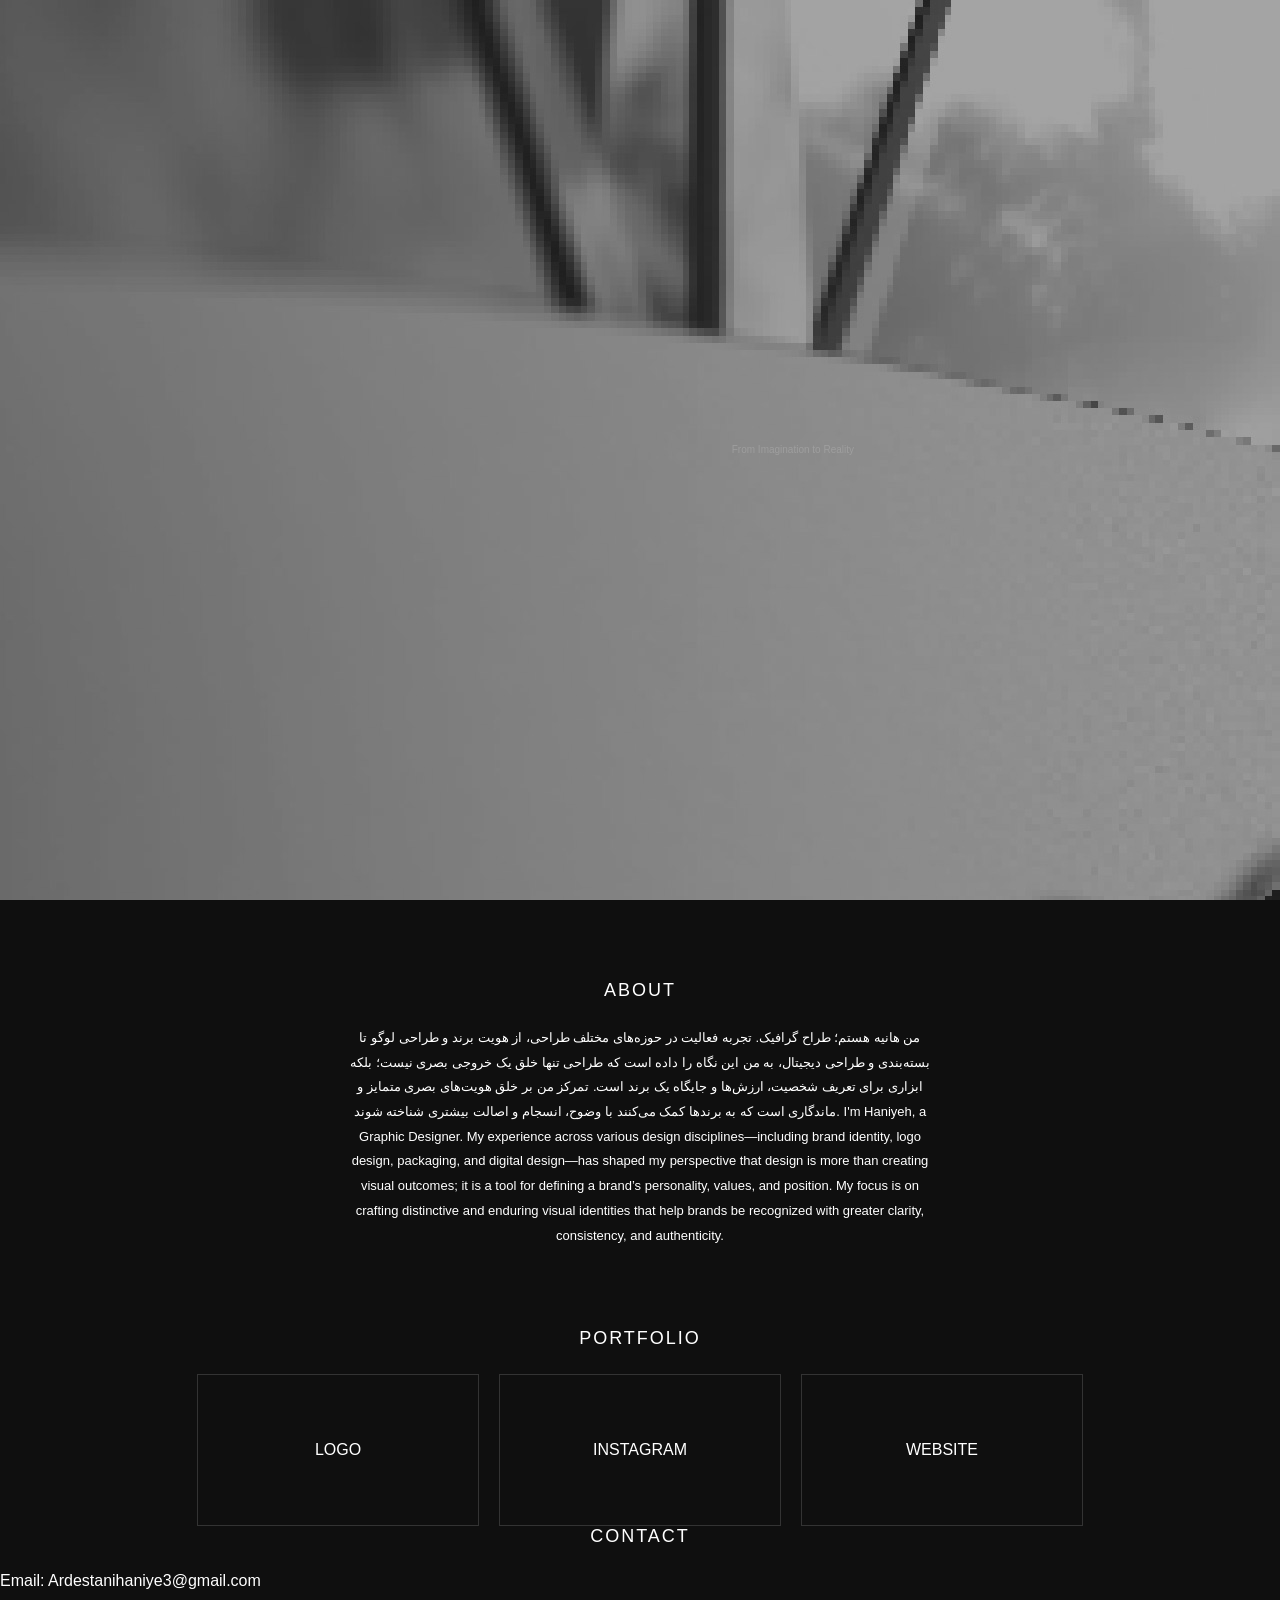
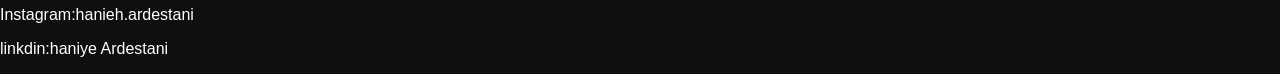
==== index.html @ 0f3c7840 "Update index.html" ====
<!DOCTYPE html>
<html lang="en">
<head>
  <meta charset="UTF-8">
  <meta name="viewport" content="width=device-width, initial-scale=1.0">
  <title>Haniye Ardestani</title>
  <link rel="stylesheet" href="style.css">
</head>

<body>

<!-- HERO -->
<section class="hero">

  <div class="hero-slider">
    <img src="Untitled-2-01.jpg" class="active">
  </div>

  <h1 class="name">HANIYE ARDESTANI</h1>
  <p class="tagline">From Imagination to Reality</p>

</section>

<!-- ABOUT -->
<section class="about">

  <h2>ABOUT</h2>

  <div class="about-box">
    <p class="about-text">
    من هانیه هستم؛ طراح گرافیک.

تجربه فعالیت در حوزه‌های مختلف طراحی، از هویت برند و طراحی لوگو تا بسته‌بندی و طراحی دیجیتال، به من این نگاه را داده است که طراحی تنها خلق یک خروجی بصری نیست؛ بلکه ابزاری برای تعریف شخصیت، ارزش‌ها و جایگاه یک برند است.

تمرکز من بر خلق هویت‌های بصری متمایز و ماندگاری است که به برندها کمک می‌کنند با وضوح، انسجام و اصالت بیشتری شناخته شوند.
  I'm Haniyeh, a Graphic Designer.

My experience across various design disciplines—including brand identity, logo design, packaging, and digital design—has shaped my perspective that design is more than creating visual outcomes; it is a tool for defining a brand’s personality, values, and position.

My focus is on crafting distinctive and enduring visual identities that help brands be recognized with greater clarity, consistency, and authenticity.

    </p>
  </div>

</section>
<!-- PORTFOLIO -->
<section class="portfolio">

  <h2>PORTFOLIO</h2>

  <div class="grid">

    <a href="logo.html" class="card">LOGO</a>
    <a href="instagram.html" class="card">INSTAGRAM</a>
    <a href="website.html" class="card">WEBSITE</a>

  </div>

</section>

<!-- CONTACT -->
<section class="contact">
  <h2>CONTACT</h2>

  <p>Email: Ardestanihaniye3@gmail.com</p>
  <p>Instagram:hanieh.ardestani</p>
 <p>linkdin:haniye Ardestani</p>
</section>

<script src="script.js"></script>
</body>
</html>
---- style.css ----
body {
  margin: 0;
  padding: 0;
  background: #0f0f0f;
  color: white;
  font-family: Arial, sans-serif;
}

/* HERO FULL SCREEN */
.hero {
  position: relative;
  width: 100vw;
  height: 100vh;
  overflow: hidden;

  display: flex;
  justify-content: center;
  align-items: center;
}

/* SLIDER */
.hero-slider {
  position: absolute;
  inset: 0;
  width: 100%;
  height: 100%;
}

.slide {
  position: absolute;
  width: 100%;
  height: 100%;
  object-fit: cover;

  opacity: 0;
  transition: opacity 1s ease;
}

/* active slide */
.slide.active {
  opacity: 1;
}

/* DARK OVERLAY (خیلی مهم برای لوکس شدن) */
.hero::after {
  content: "";
  position: absolute;
  inset: 0;
  background: rgba(0,0,0,0.35);
}

/* TEXT */
.hero-text {
  position: relative;
  z-index: 2;
  text-align: center;
}

.name {
  font-size: clamp(14px, 5vw, 28px);
  letter-spacing: 2px;
  margin: 0;
}

.tagline {
  font-size: clamp(10px, 3.5vw, 10px);
  opacity: 0.7;
  margin-top: 8px;
}

.grid {
  display: flex;
  flex-wrap: wrap;
  justify-content: center;
  gap: 20px;
}

.card {
  width: 90%;
  max-width: 280px;
  height: 150px;

  display: flex;
  justify-content: center;
  align-items: center;

  border: 1px solid #333;
  text-decoration: none;
  color: white;
}
.about {
  padding: 80px 24px;
  text-align: center;
}

.about p {
  font-size: 13px;
  line-height: 1.9;

  max-width: 600px;
  margin: 0 auto;
  .about {
  padding: 60px 20px;
  display: flex;
  justify-content: center;
}

/* کادر دور متن */
.about-text {
  max-width: 600px;

  border: 1px solid #333;
  padding: 25px;

  font-size: 14px;
  line-height: 1.8;

  text-align: justify;
  text-justify: inter-word;
}

  padding: 0 10px;
}

.about h2,
.portfolio h2,
.contact h2 {
  display: block;
  width: 100%;

  text-align: center !important;

  font-size: 18px;
  font-weight: 400;

  letter-spacing: 2px;

  margin: 0 auto 25px auto !important;
}
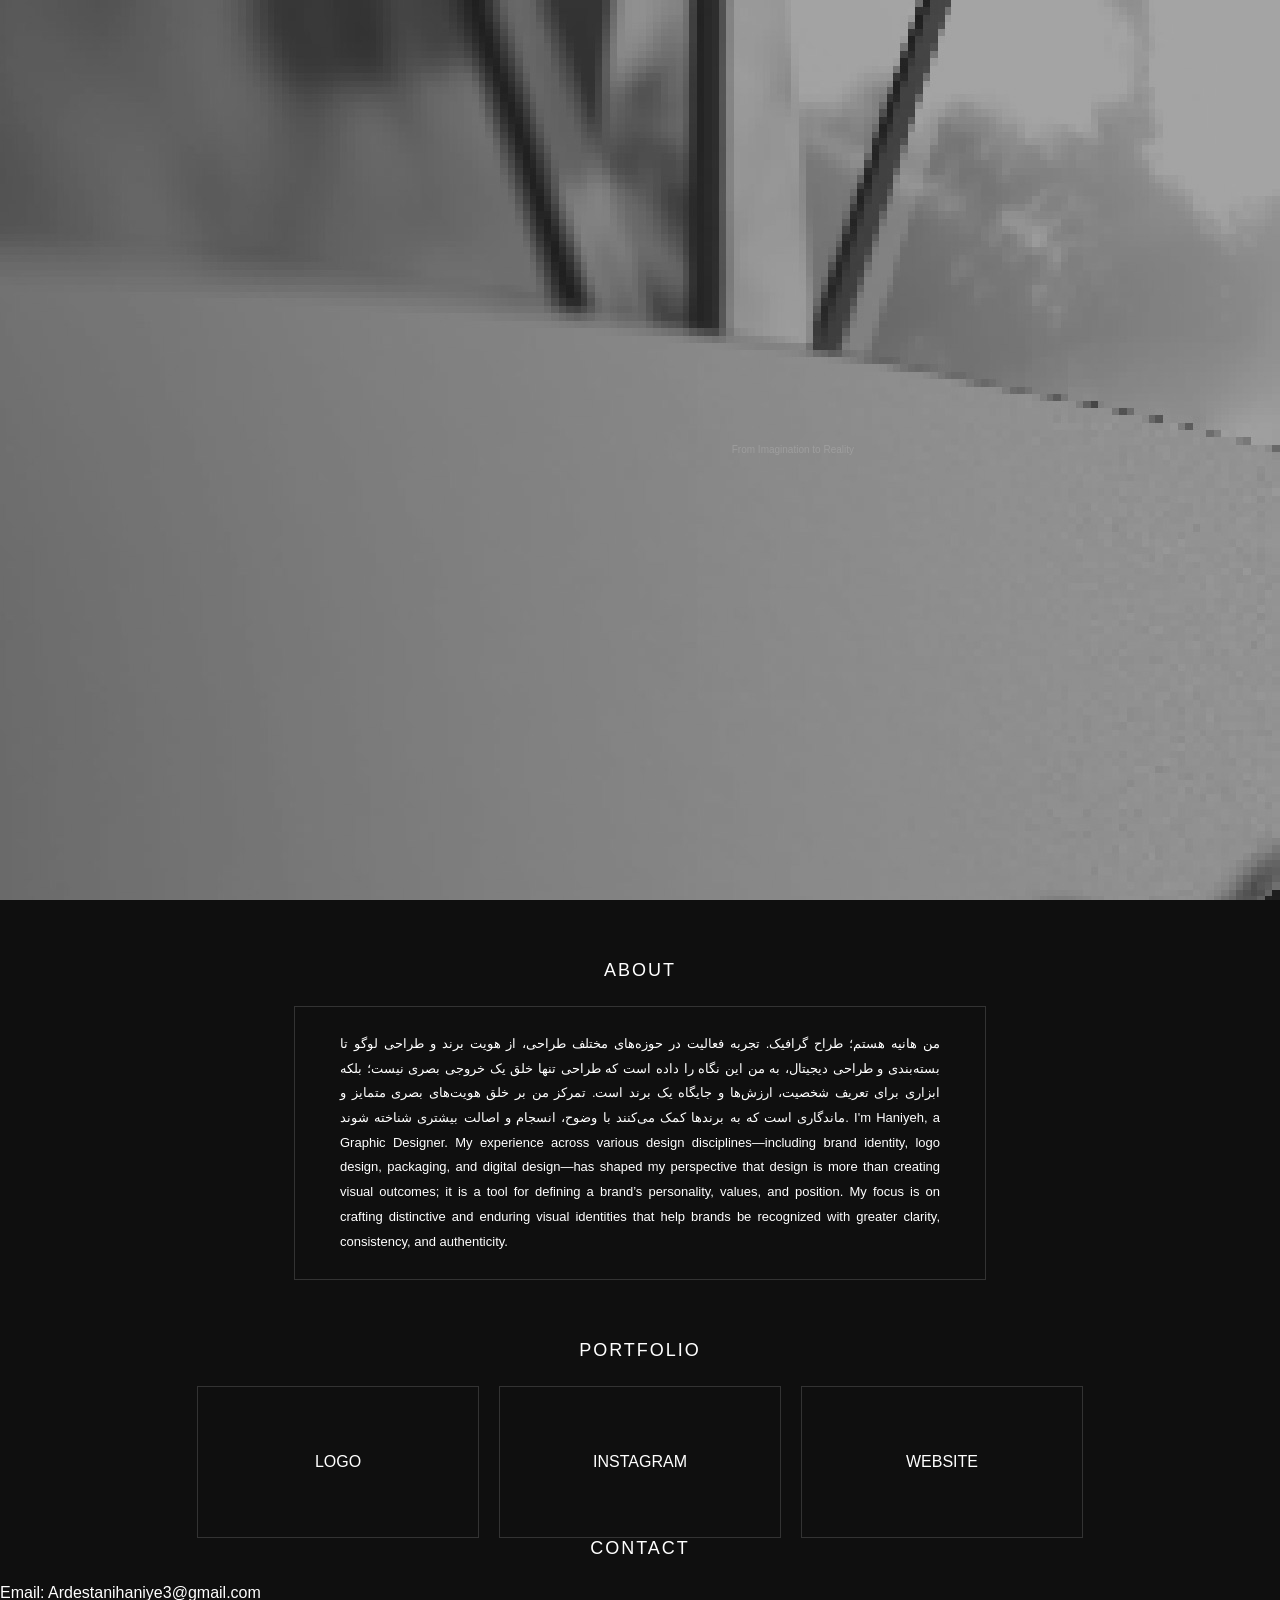
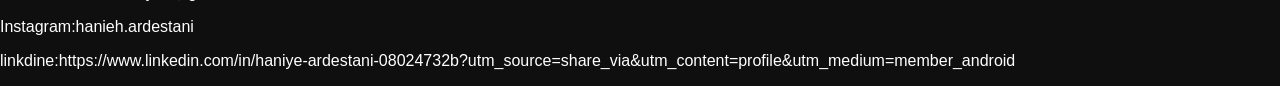
==== commit e2570215: "Update index.html" ====
--- a/index.html
+++ b/index.html
@@ -64,7 +64,7 @@
 
   <p>Email: Ardestanihaniye3@gmail.com</p>
   <p>Instagram:hanieh.ardestani</p>
- <p>linkdin:haniye Ardestani</p>
+ <p>linkdine:https://www.linkedin.com/in/haniye-ardestani-08024732b?utm_source=share_via&utm_content=profile&utm_medium=member_android</p>
 </section>
 
 <script src="script.js"></script>
--- a/style.css
+++ b/style.css
@@ -137,3 +137,28 @@
 
   margin: 0 auto 25px auto !important;
 }
+.about {
+  padding: 60px 20px;
+  text-align: center;
+}
+
+/* کادر دور متن */
+.about-box {
+  max-width: 650px;
+  margin: 0 auto;
+
+  padding: 25px 20px;
+
+  border: 1px solid #333;
+
+  text-align: justify;
+}
+
+/* متن داخل */
+.about-text {
+  font-size: 14px;
+  line-height: 1.8;
+
+  text-align: justify;
+  text-justify: inter-word;
+}
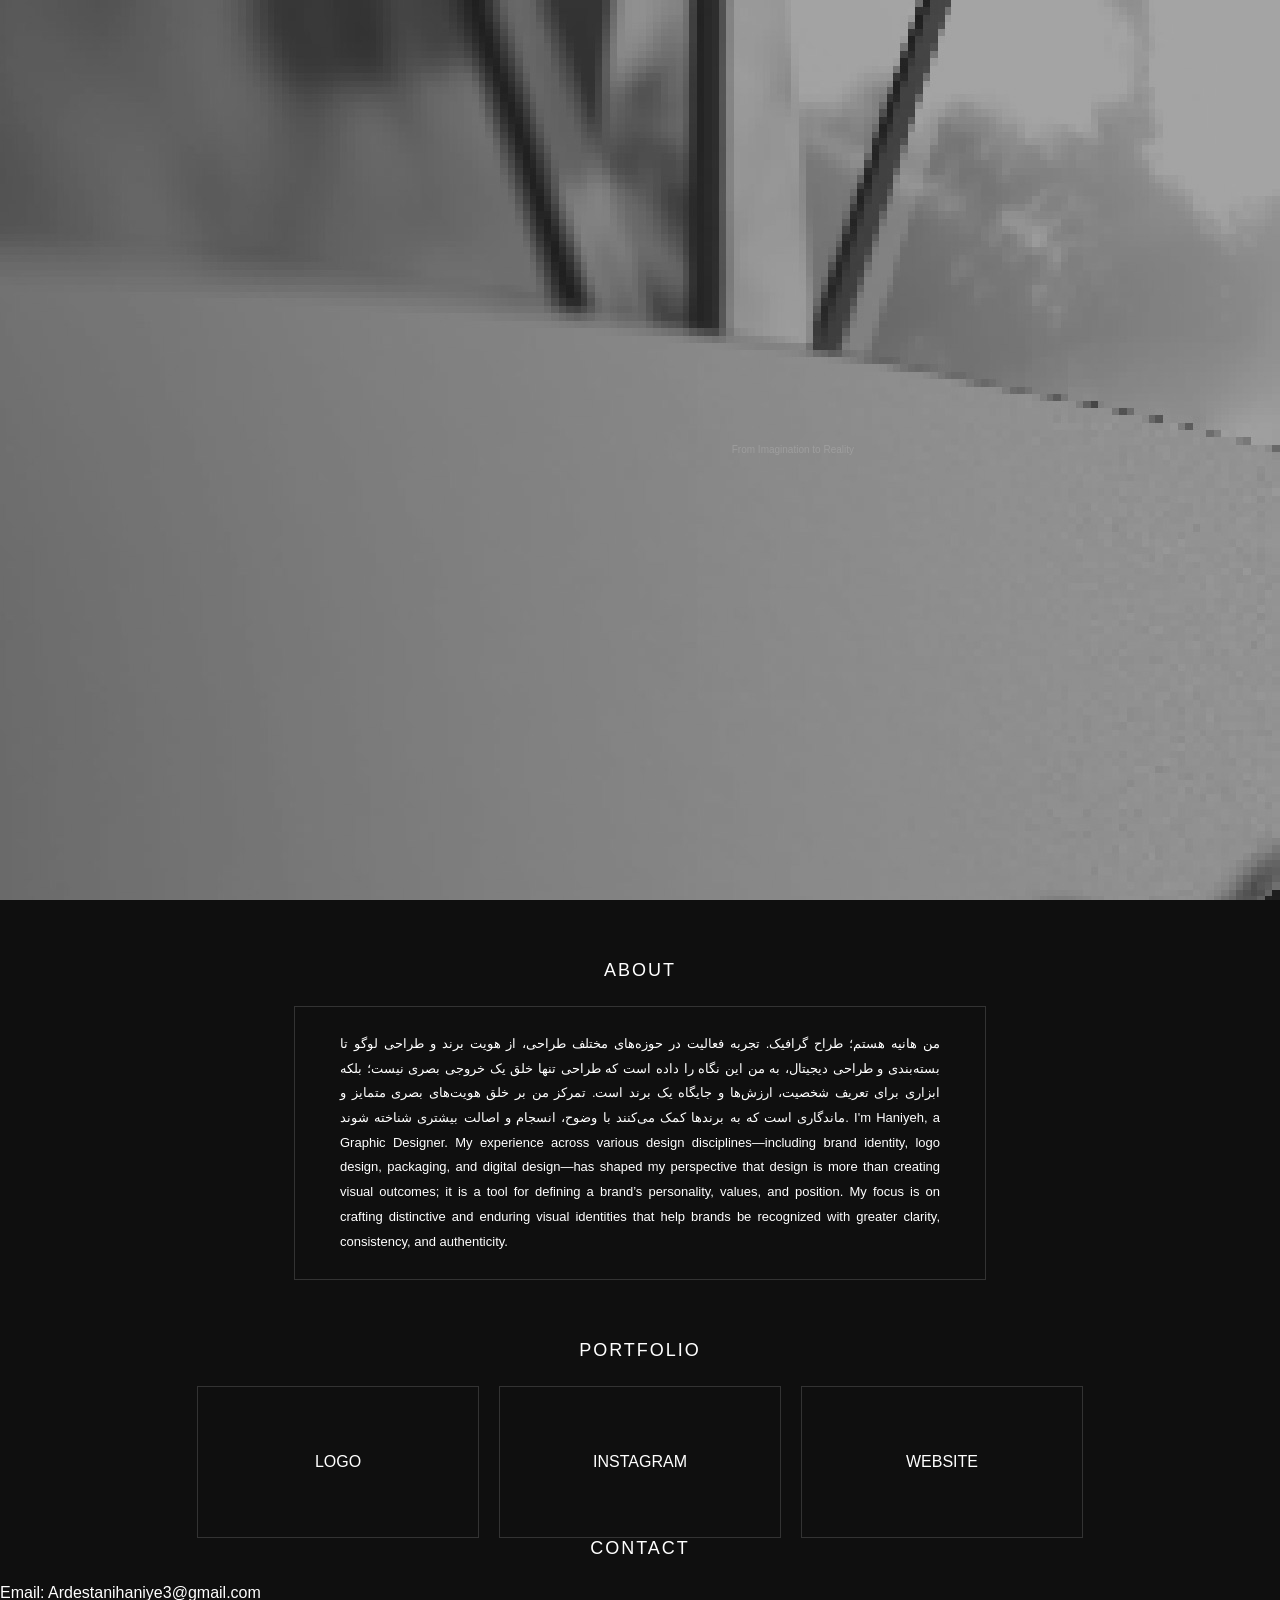
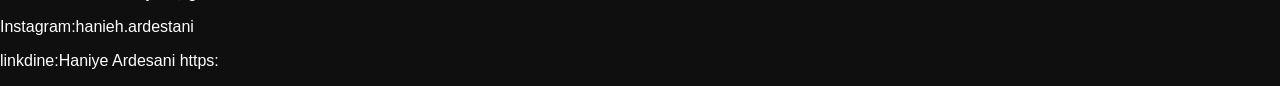
==== commit 3eac1abe: "Update index.html" ====
--- a/index.html
+++ b/index.html
@@ -58,13 +58,14 @@
 
 </section>
 
+  
 <!-- CONTACT -->
 <section class="contact">
   <h2>CONTACT</h2>
 
   <p>Email: Ardestanihaniye3@gmail.com</p>
   <p>Instagram:hanieh.ardestani</p>
- <p>linkdine:https://www.linkedin.com/in/haniye-ardestani-08024732b?utm_source=share_via&utm_content=profile&utm_medium=member_android</p>
+ <p>linkdine:Haniye Ardesani https:</p>
 </section>
 
 <script src="script.js"></script>
--- a/style.css
+++ b/style.css
@@ -60,6 +60,11 @@
   font-size: clamp(14px, 5vw, 28px);
   letter-spacing: 2px;
   margin: 0;
+}
+.name {
+  opacity: 1 !important;
+  visibility: visible !important;
+  display: block !important;
 }
 
 .tagline {
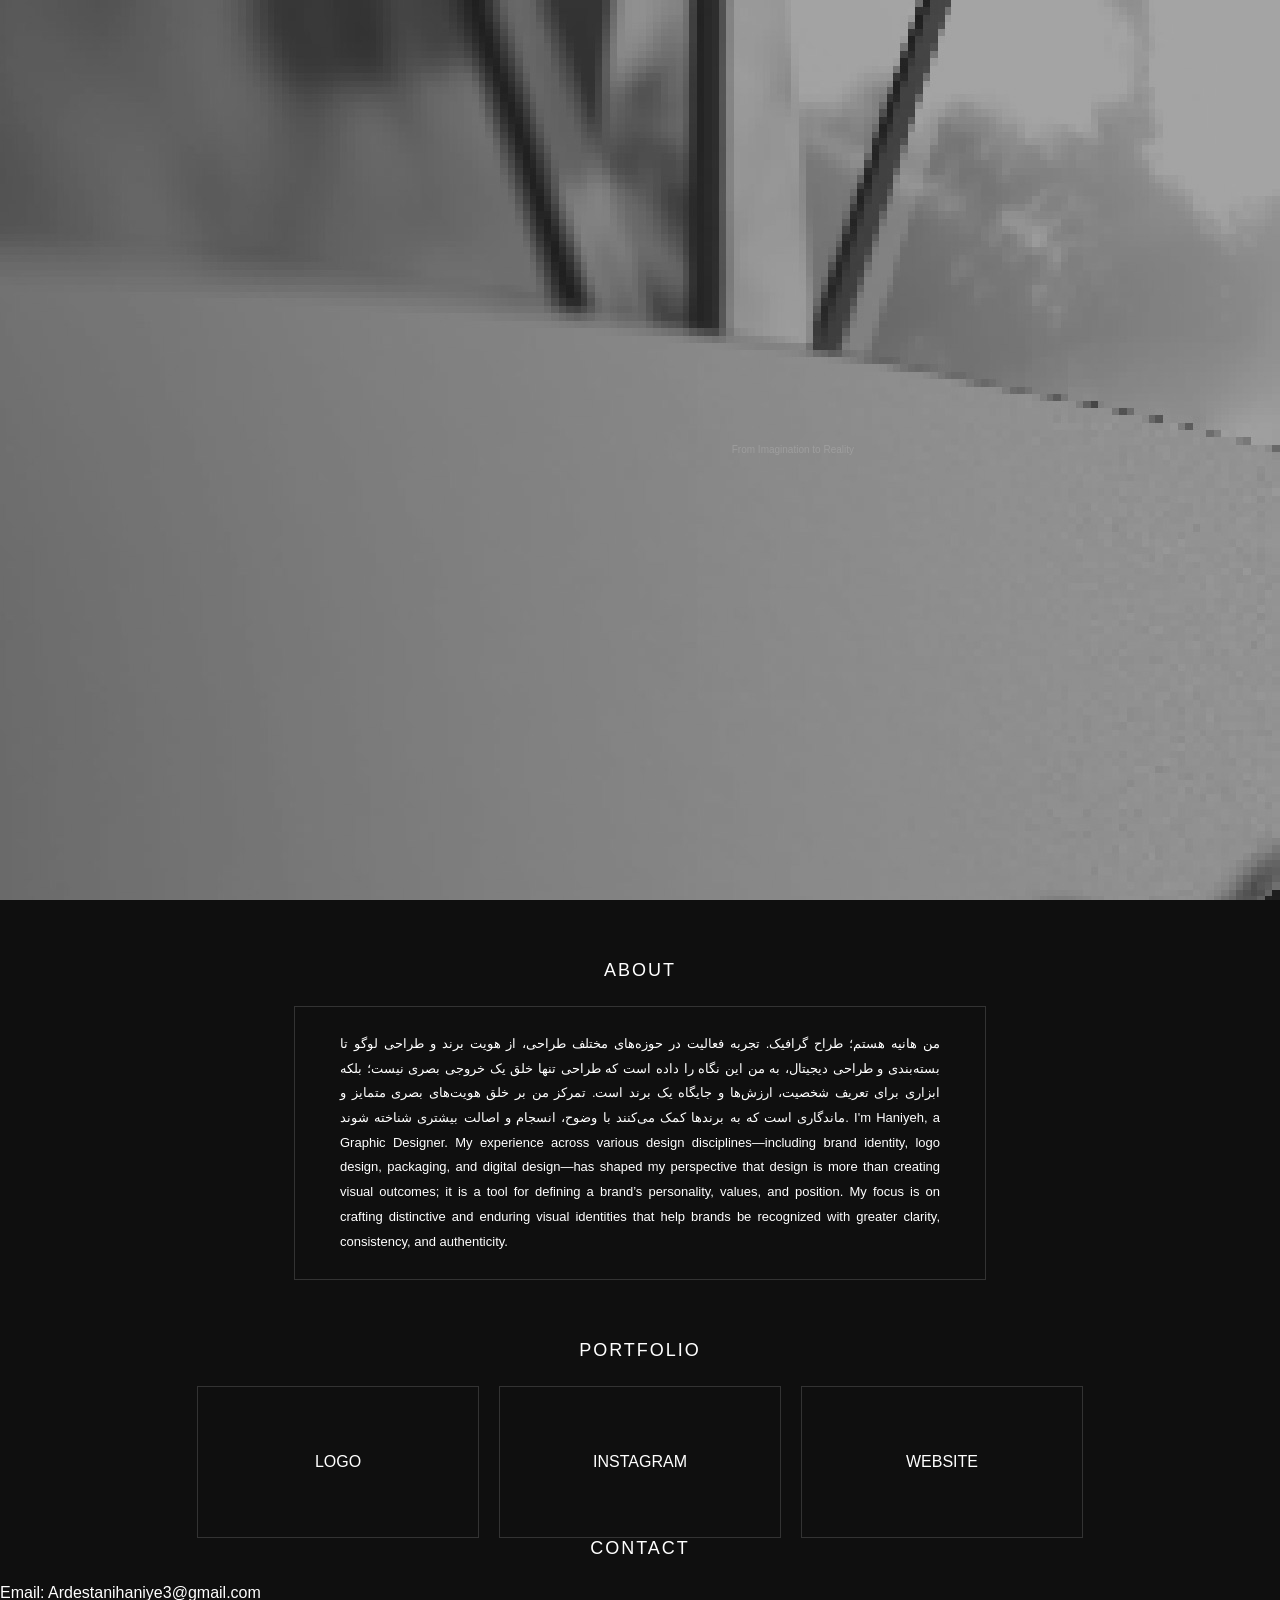
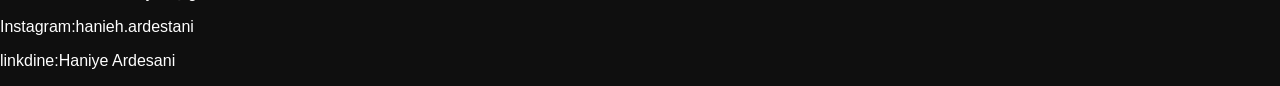
==== commit 992cdad1: "Update index.html" ====
--- a/index.html
+++ b/index.html
@@ -61,11 +61,12 @@
   
 <!-- CONTACT -->
 <section class="contact">
+ 
   <h2>CONTACT</h2>
 
   <p>Email: Ardestanihaniye3@gmail.com</p>
   <p>Instagram:hanieh.ardestani</p>
- <p>linkdine:Haniye Ardesani https:</p>
+ <p>linkdine:Haniye Ardesani</p>
 </section>
 
 <script src="script.js"></script>
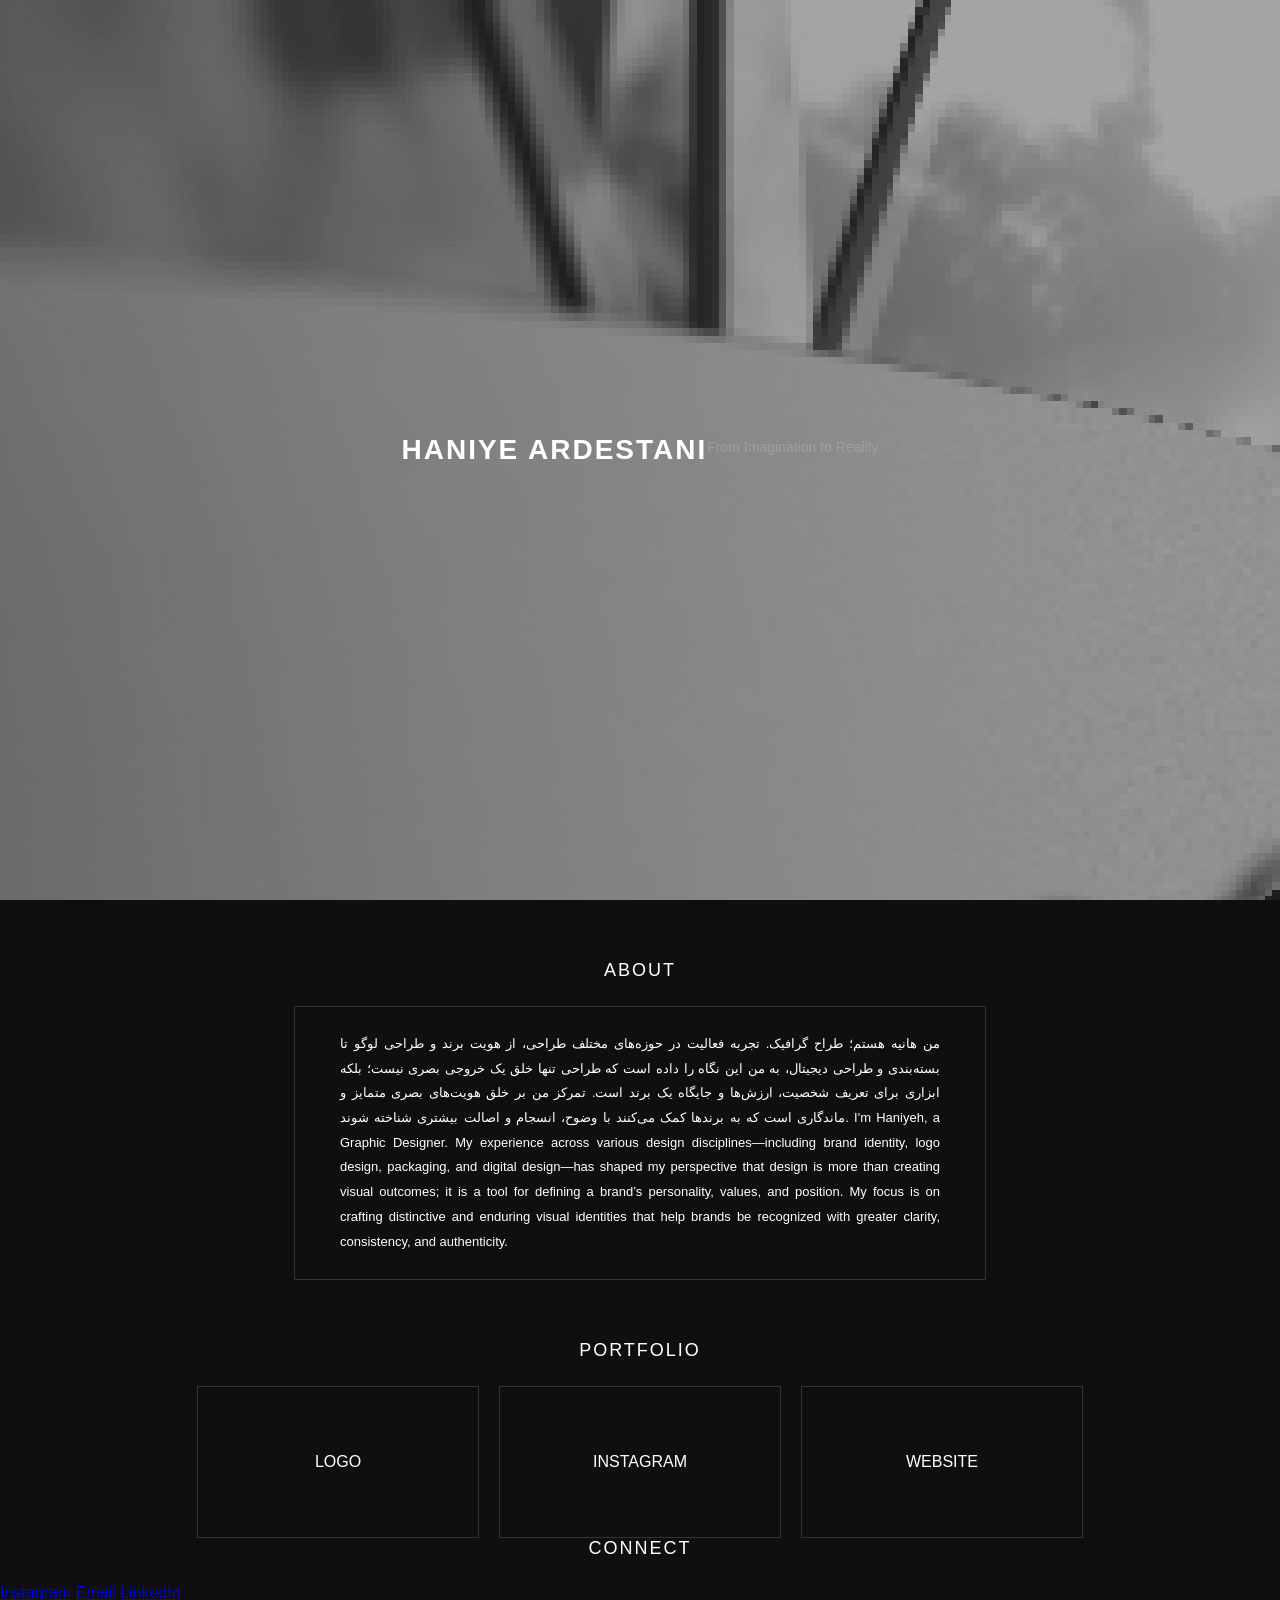
==== commit ca3c81a1: "Update index.html" ====
--- a/index.html
+++ b/index.html
@@ -59,16 +59,18 @@
 </section>
 
   
-<!-- CONTACT -->
 <section class="contact">
- 
-  <h2>CONTACT</h2>
 
-  <p>Email: Ardestanihaniye3@gmail.com</p>
-  <p>Instagram:hanieh.ardestani</p>
- <p>linkdine:Haniye Ardesani</p>
+  <h2>CONNECT</h2>
+
+  <div class="contact-links">
+    <a href="#">Instagram</a>
+    <a href="#">Email</a>
+    <a href="#">LinkedIn</a>
+  </div>
+
 </section>
-
+  
 <script src="script.js"></script>
 </body>
 </html>
--- a/style.css
+++ b/style.css
@@ -68,7 +68,7 @@
 }
 
 .tagline {
-  font-size: clamp(10px, 3.5vw, 10px);
+  font-size: clamp(14px, 3.5vw, 14px);
   opacity: 0.7;
   margin-top: 8px;
 }
@@ -167,3 +167,15 @@
   text-align: justify;
   text-justify: inter-word;
 }
+
+.name {
+  opacity: 1 !important;
+  visibility: visible !important;
+  display: block !important;
+
+  transform: none !important;
+  animation: none !important;
+
+  position: relative !important;
+  z-index: 10 !important;
+}
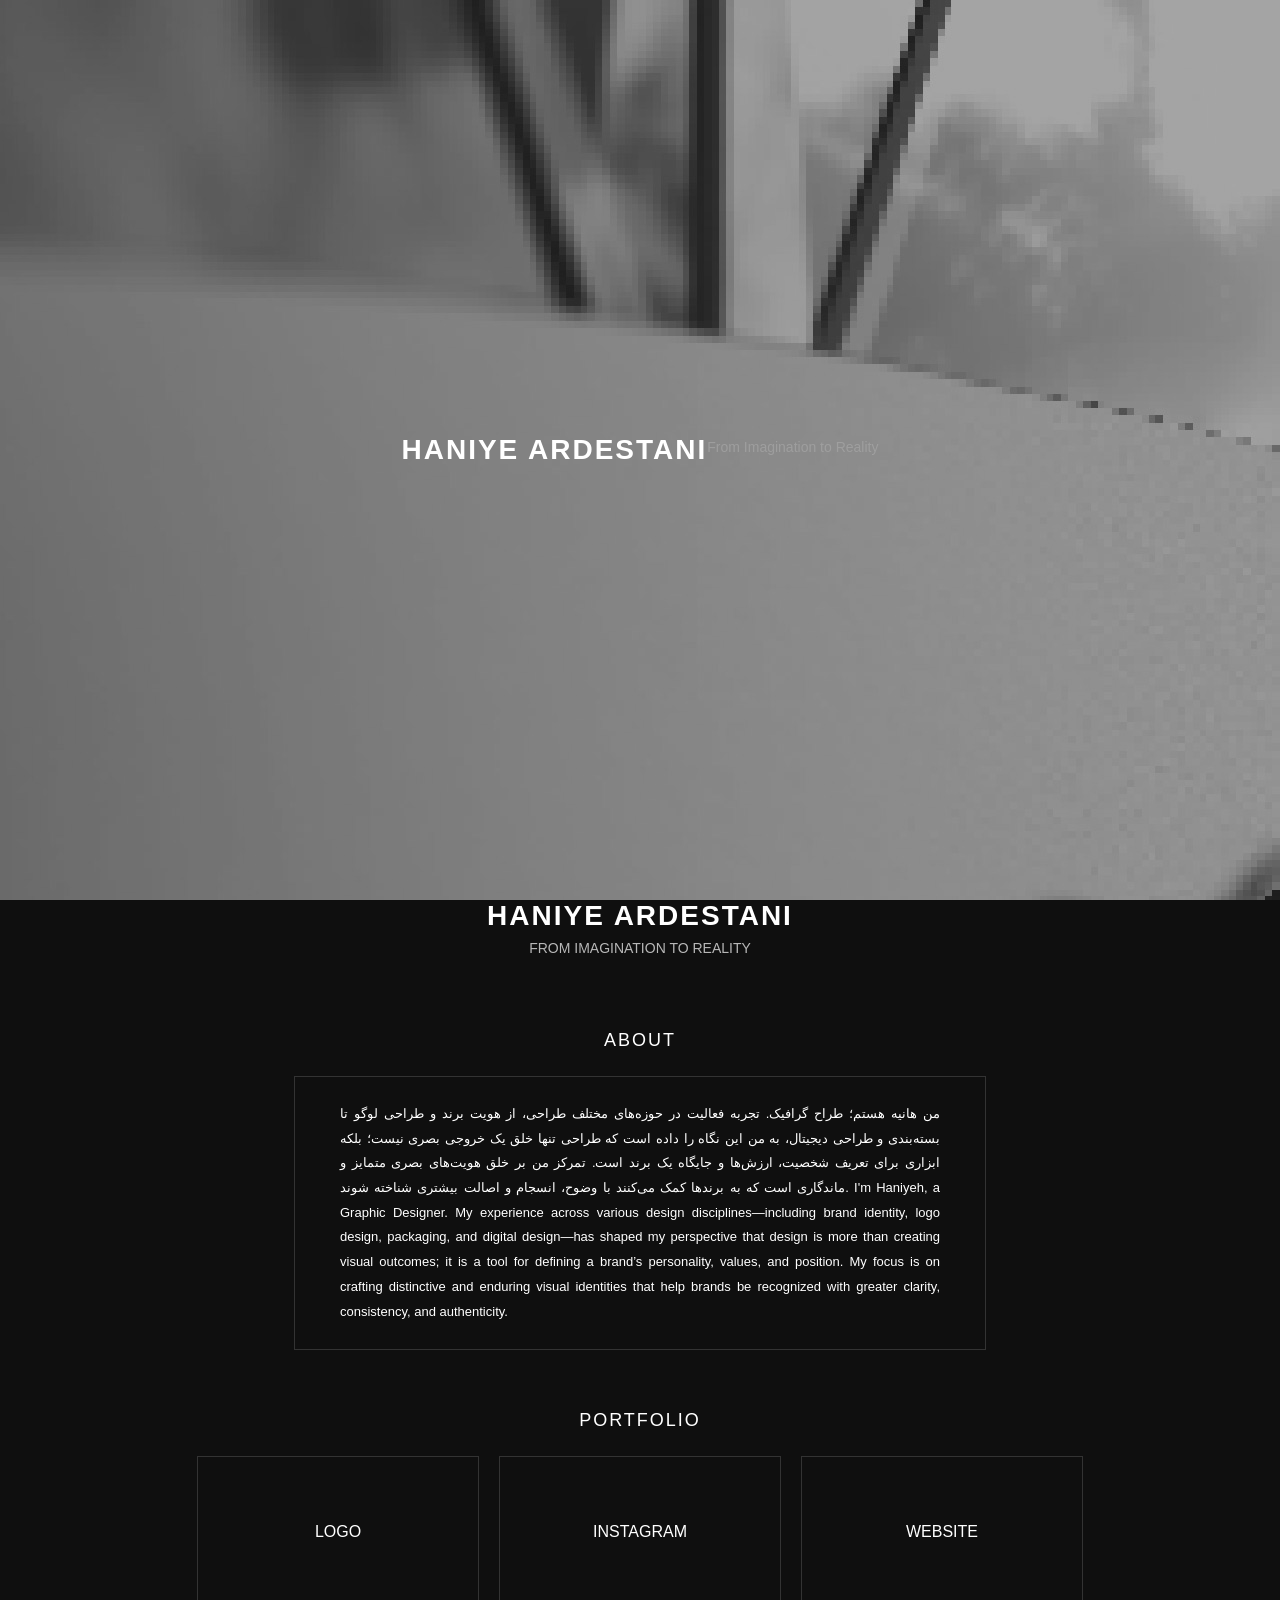
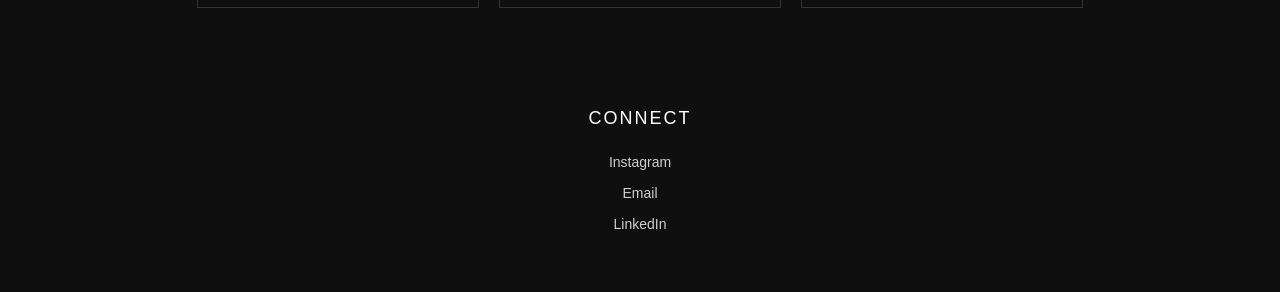
==== commit 3a305fdd: "Update index.html" ====
--- a/index.html
+++ b/index.html
@@ -21,6 +21,15 @@
 
 </section>
 
+  <div class="hero-text">
+
+  <h1 class="name">HANIYE ARDESTANI</h1>
+
+  <div class="divider"></div>
+
+  <p class="tagline">FROM IMAGINATION TO REALITY</p>
+
+</div>
 <!-- ABOUT -->
 <section class="about">
 
--- a/style.css
+++ b/style.css
@@ -179,3 +179,36 @@
   position: relative !important;
   z-index: 10 !important;
 }
+.contact {
+  padding: 100px 20px 60px 20px; /* 👈 فاصله از بخش‌های بالا */
+  text-align: center;
+}
+
+/* تیتر CONNECT */
+.contact h2 {
+  margin-bottom: 30px;
+  letter-spacing: 2px;
+}
+
+/* لینک‌ها */
+.contact-links {
+  display: flex;
+  flex-direction: column; /* زیر هم */
+  align-items: center;     /* وسط چین */
+  gap: 15px;               /* فاصله بین لینک‌ها */
+}
+
+/* خود لینک‌ها */
+.contact-links a {
+  font-size: 14px;  /* کوچیک‌تر */
+  text-decoration: none;
+  color: white;
+  opacity: 0.8;
+  transition: 0.3s;
+}
+
+/* hover */
+.contact-links a:hover {
+  opacity: 1;
+  transform: scale(1.05);
+}
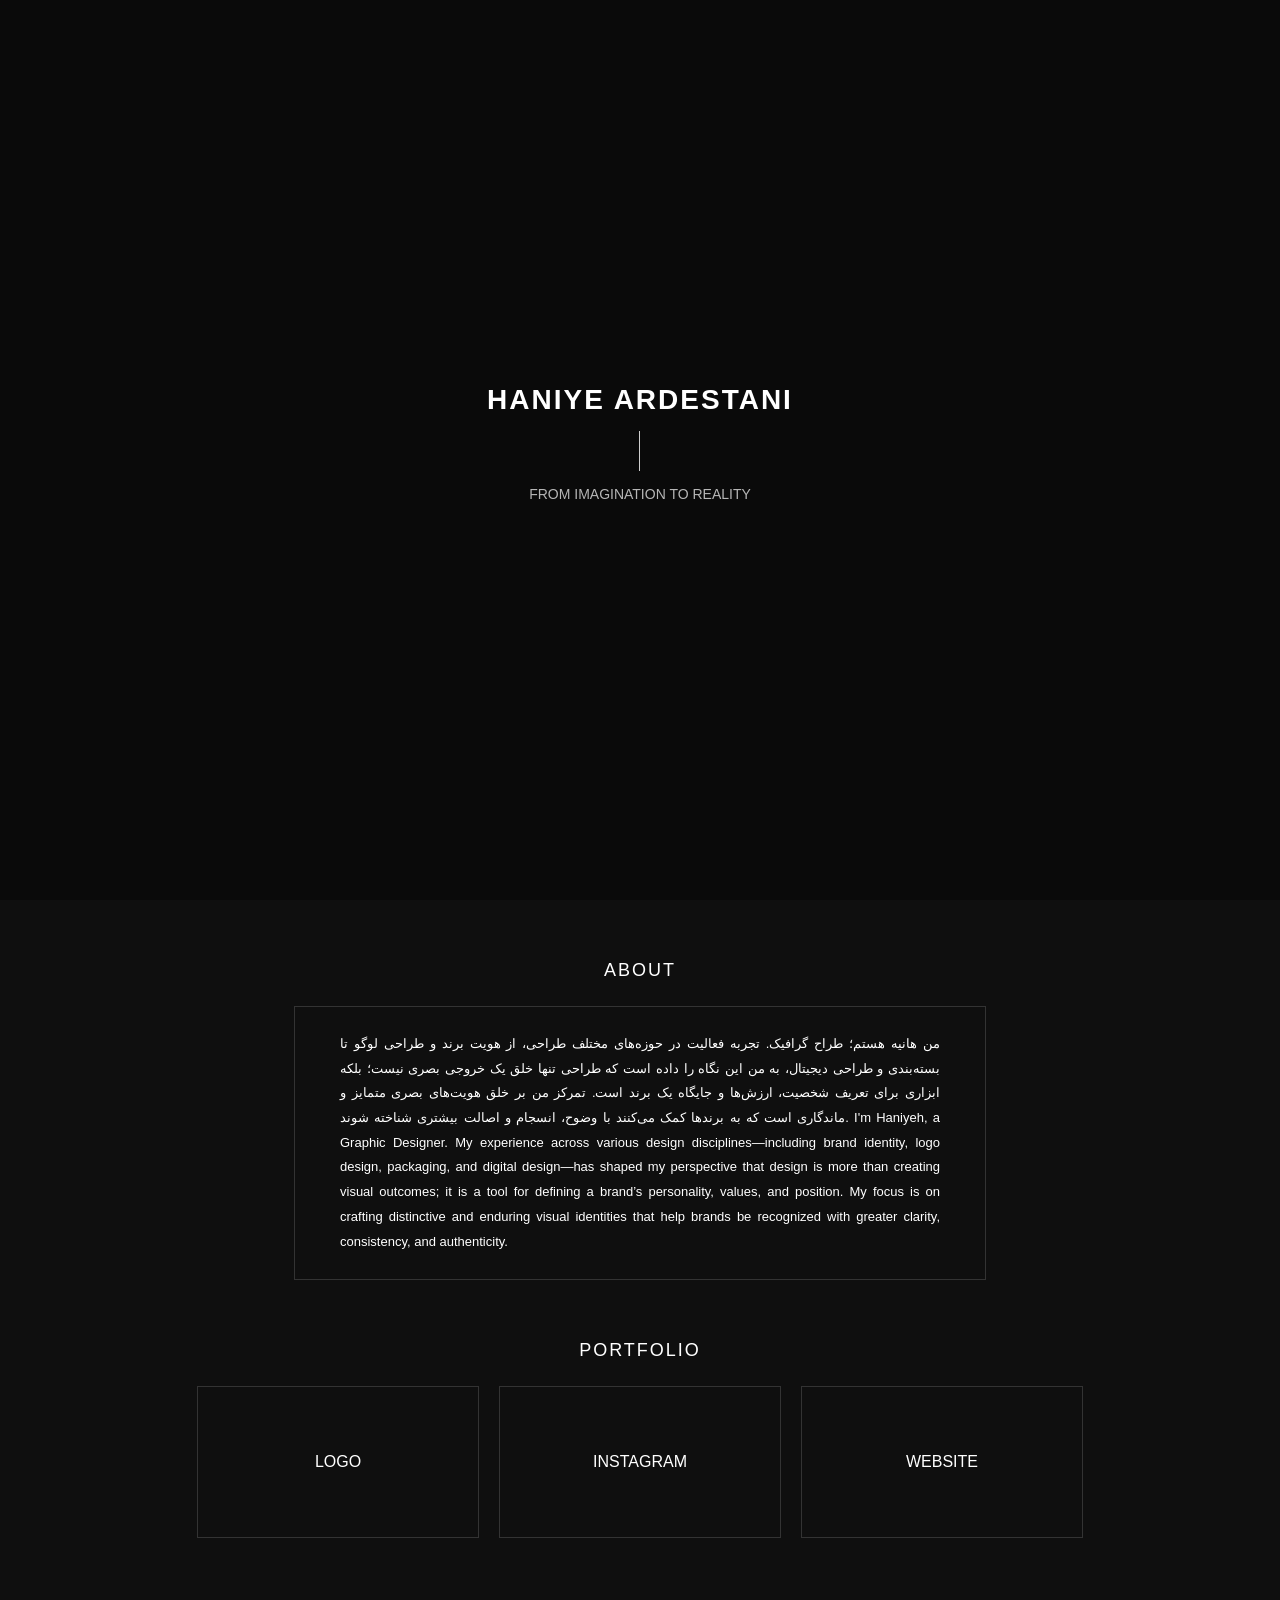
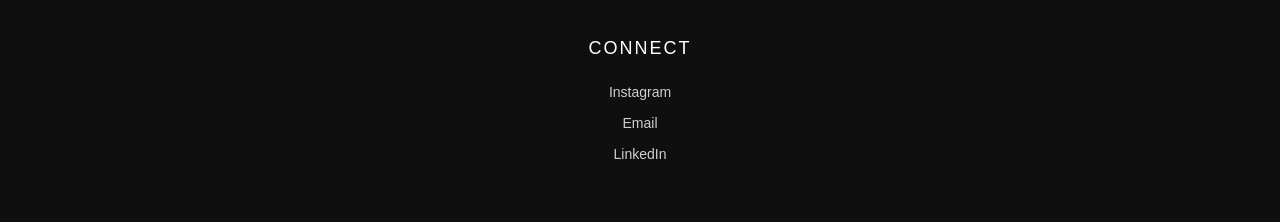
==== commit 25ad87ab: "Update index.html" ====
--- a/index.html
+++ b/index.html
@@ -12,24 +12,17 @@
 <!-- HERO -->
 <section class="hero">
 
-  <div class="hero-slider">
-    <img src="Untitled-2-01.jpg" class="active">
+  <div class="hero-text">
+
+    <h1 class="name">HANIYE ARDESTANI</h1>
+
+    <div class="divider"></div>
+
+    <p class="tagline">FROM IMAGINATION TO REALITY</p>
+
   </div>
 
-  <h1 class="name">HANIYE ARDESTANI</h1>
-  <p class="tagline">From Imagination to Reality</p>
-
 </section>
-
-  <div class="hero-text">
-
-  <h1 class="name">HANIYE ARDESTANI</h1>
-
-  <div class="divider"></div>
-
-  <p class="tagline">FROM IMAGINATION TO REALITY</p>
-
-</div>
 <!-- ABOUT -->
 <section class="about">
 
--- a/style.css
+++ b/style.css
@@ -212,3 +212,15 @@
   opacity: 1;
   transform: scale(1.05);
 }
+
+.hero-text {
+  text-align: center;
+}
+
+.divider {
+  width: 1px;
+  height: 40px;   /* طول خط */
+  background: white;
+  margin: 15px auto; /* وسط چین + فاصله */
+  opacity: 0.8;
+}
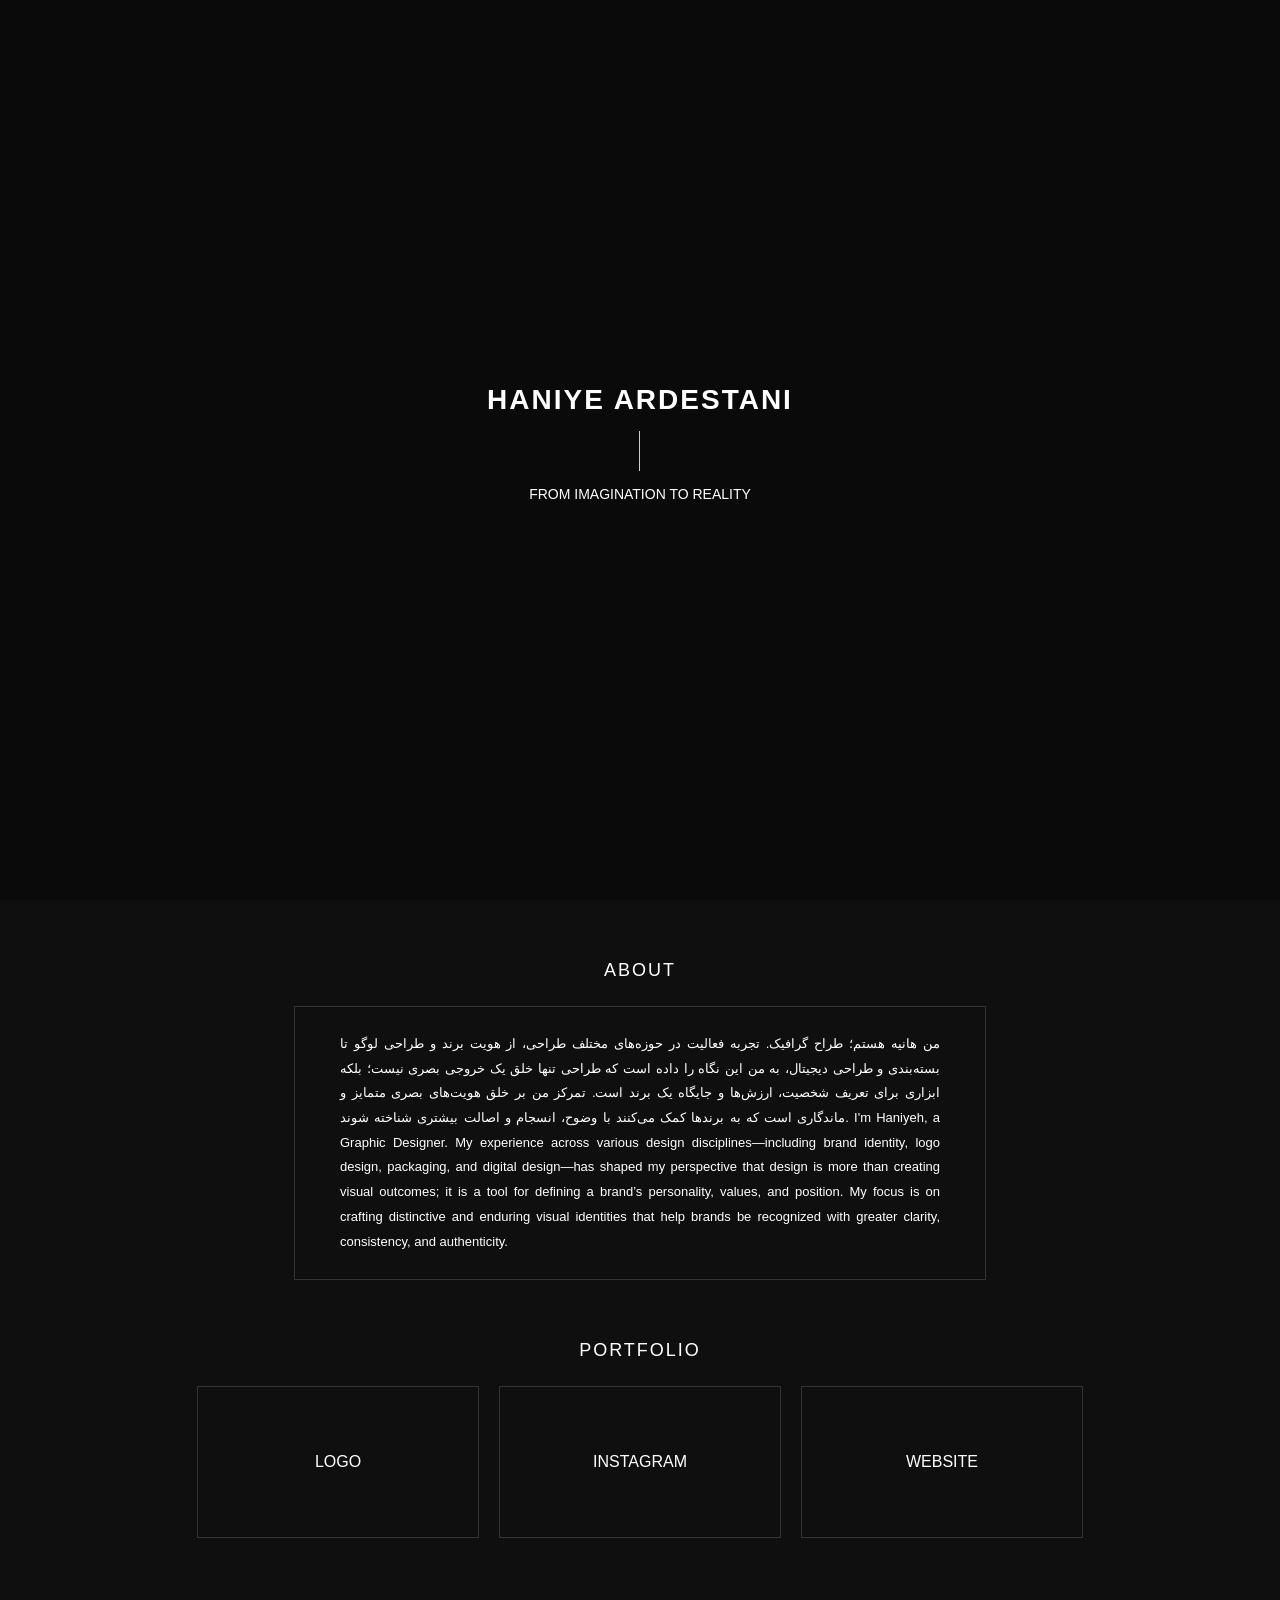
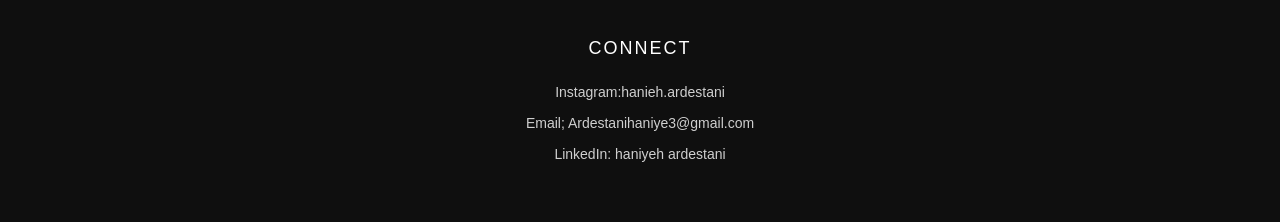
==== commit fdf521c1: "Update index.html" ====
--- a/index.html
+++ b/index.html
@@ -66,9 +66,9 @@
   <h2>CONNECT</h2>
 
   <div class="contact-links">
-    <a href="#">Instagram</a>
-    <a href="#">Email</a>
-    <a href="#">LinkedIn</a>
+    <a href="#">Instagram:hanieh.ardestani</a>
+    <a href="#">Email; Ardestanihaniye3@gmail.com</a>
+    <a href="#">LinkedIn: haniyeh ardestani</a>
   </div>
 
 </section>
--- a/style.css
+++ b/style.css
@@ -224,3 +224,45 @@
   margin: 15px auto; /* وسط چین + فاصله */
   opacity: 0.8;
 }
+
+.hero {
+  height: 100vh;
+  width: 100%;
+  position: relative;
+
+  display: flex;
+  justify-content: center;
+  align-items: center;
+
+  overflow: hidden;
+}
+
+.hero-text {
+  text-align: center;
+  z-index: 2;
+}
+
+/* 🔥 قفل شدن اسم */
+.name {
+  opacity: 1 !important;
+  visibility: visible !important;
+
+  transform: none !important;
+  animation: none !important;
+
+  display: block !important;
+}
+
+/* خط بینشون */
+.divider {
+  width: 1px;
+  height: 40px;
+  background: white;
+  margin: 15px auto;
+  opacity: 0.8;
+}
+
+/* tagline */
+.tagline {
+  opacity: 1 !important;
+}
